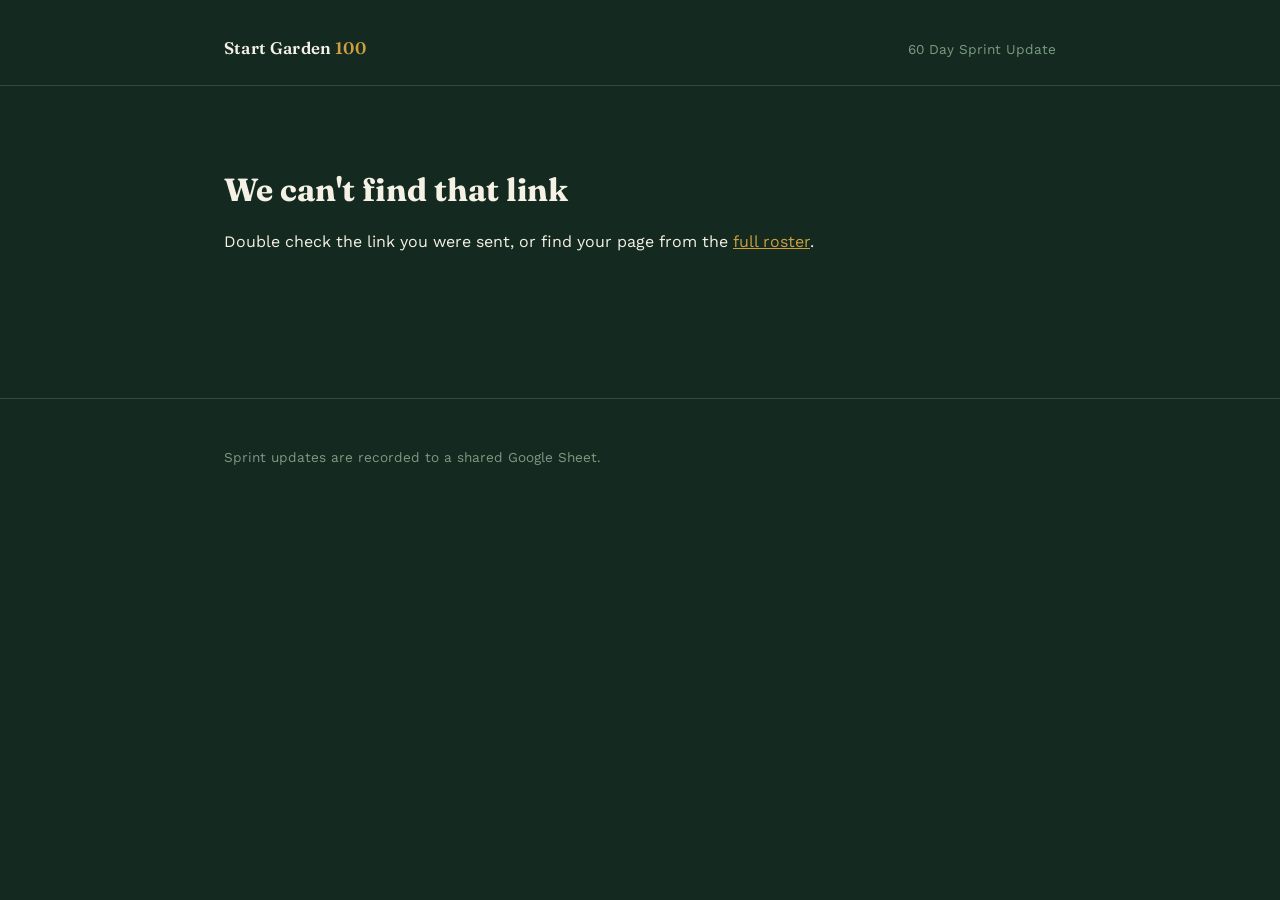
==== founder.html @ 56d7db5d "Add files via upload" ====
<!DOCTYPE html>
<html lang="en">
<head>
<meta charset="UTF-8">
<meta name="viewport" content="width=device-width, initial-scale=1">
<title>60 Day Sprint Update — Start Garden 100</title>
<link rel="stylesheet" href="style.css">
</head>
<body>
<a class="skip-link" href="#main">Skip to content</a>

<header class="site-header">
  <div class="shell">
    <a class="mark" href="index.html">Start Garden <span>100</span></a>
    <span class="program-tag">60 Day Sprint Update</span>
  </div>
</header>

<main id="main">
  <div class="shell" id="page-root">

    <div class="loading-line" id="loading-state">Loading your sprint&hellip;</div>

    <div id="not-found-state" style="display:none" class="not-found">
      <h1>We can't find that link</h1>
      <p>Double check the link you were sent, or find your page from the <a href="index.html">full roster</a>.</p>
    </div>

    <div id="found-state" style="display:none">

      <section class="sprint-hero">
        <p class="sprint-eyebrow">60 Day Sprint Update</p>
        <h1 id="founder-name"></h1>
        <p class="company" id="company-name"></p>
      </section>

      <form id="sprint-form" class="sprint-form">

        <div class="record">
          <div class="record-field">
            <h2>Your stated milestone</h2>
            <p class="record-quote" id="milestone-quote"></p>
          </div>
          <div class="record-update">
            <label for="milestone-update">What happened with this milestone?</label>
            <div class="field-card">
              <textarea id="milestone-update" name="milestone-update" class="field-input" maxlength="300" placeholder="Give us the update, in 300 characters or less." required></textarea>
            </div>
            <div class="char-count" id="milestone-count">0 / 300</div>
          </div>
        </div>

        <div class="record">
          <div class="record-field">
            <h2>Your stated metrics</h2>
            <p class="record-quote" id="metrics-quote"></p>
          </div>
          <div class="record-update">
            <label for="metrics-update">Where did these metrics land?</label>
            <div class="field-card">
              <textarea id="metrics-update" name="metrics-update" class="field-input" maxlength="300" placeholder="Give us the update, in 300 characters or less." required></textarea>
            </div>
            <div class="char-count" id="metrics-count">0 / 300</div>
          </div>
        </div>

        <div class="status-block">
          <h2>How would you best describe your sprint?</h2>
          <div class="status-options">
            <label class="status-option">
              <input type="radio" name="sprint-status" value="Complete">
              <span>Complete</span>
            </label>
            <label class="status-option">
              <input type="radio" name="sprint-status" value="Partially complete">
              <span>Partially complete</span>
            </label>
            <label class="status-option">
              <input type="radio" name="sprint-status" value="Completed and exceeded goals">
              <span>Completed and exceeded goals</span>
            </label>
            <label class="status-option">
              <input type="radio" name="sprint-status" value="Pivoted into a new sprint">
              <span>Pivoted into a new sprint</span>
            </label>
          </div>
        </div>

        <div class="submit-block">
          <p class="form-note">This sends your update straight to Start Garden's sprint tracker. You can't edit it after submitting — if you need to correct something, just send another update.</p>
          <p class="form-error" id="form-error" data-visible="false"></p>
          <button type="submit" class="btn-submit" id="submit-btn">Submit update</button>
        </div>

      </form>

      <section class="confirm" id="confirm-state" data-visible="false">
        <p class="mark-big">Update received</p>
        <h1>Thanks, <span id="confirm-name"></span>.</h1>
        <p>Your 60 day sprint update is in. Start Garden's team has it now &mdash; no need to send anything else.</p>
      </section>

    </div>
  </div>
</main>

<footer class="site-footer">
  <div class="shell">Sprint updates are recorded to a shared Google Sheet.</div>
</footer>

<script src="config.js"></script>
<script src="app.js"></script>
</body>
</html>
---- style.css ----
/* ============================================================
   Start Garden — 60 Day Sprint Update
   Design concept: a field ledger for the Start Garden 100 —
   dark greenhouse-green ground, warm paper record cards,
   goldenrod for the one active action on the page.
   ============================================================ */

@import url('https://fonts.googleapis.com/css2?family=Fraunces:opsz,wght@9..144,400;9..144,500;9..144,600&family=Work+Sans:wght@400;500;600&display=swap');

:root{
  --ground:      #142A21;
  --ground-deep: #0E1E18;
  --paper:       #F5F1E4;
  --paper-dim:   #E9E3D1;
  --ink:         #17251E;
  --ink-soft:    #4B5A50;
  --line:        #35493D;
  --line-soft:   #C9C0A4;
  --gold:        #CE9F3E;
  --gold-deep:   #A87F2C;
  --sage:        #7C9A80;
  --error:       #B5533B;

  --serif: 'Fraunces', Georgia, serif;
  --sans:  'Work Sans', -apple-system, BlinkMacSystemFont, sans-serif;

  --radius: 3px;
}

*{ box-sizing: border-box; }
html{ -webkit-text-size-adjust: 100%; }

body{
  margin: 0;
  background: var(--ground);
  color: var(--paper);
  font-family: var(--sans);
  line-height: 1.5;
  -webkit-font-smoothing: antialiased;
}

a{ color: inherit; }

button, input, textarea{ font-family: inherit; }

:focus-visible{
  outline: 2px solid var(--gold);
  outline-offset: 2px;
}

.skip-link{
  position: absolute;
  left: -999px;
  top: 0;
}
.skip-link:focus{
  left: 1rem;
  top: 1rem;
  z-index: 100;
  background: var(--gold);
  color: var(--ink);
  padding: 0.5rem 1rem;
  border-radius: var(--radius);
}

/* ---------- shared shell ---------- */

.shell{
  max-width: 880px;
  margin: 0 auto;
  padding: 0 1.5rem;
}

.site-header{
  padding: 2.25rem 0 1.5rem;
  border-bottom: 1px solid var(--line);
}

.site-header .shell{
  display: flex;
  align-items: baseline;
  justify-content: space-between;
  gap: 1rem;
  flex-wrap: wrap;
}

.mark{
  font-family: var(--serif);
  font-weight: 600;
  font-size: 1.05rem;
  letter-spacing: 0.01em;
  color: var(--paper);
  text-decoration: none;
}

.mark span{
  color: var(--gold);
}

.program-tag{
  font-size: 0.85rem;
  color: var(--sage);
}

footer.site-footer{
  padding: 3rem 0 4rem;
  color: var(--sage);
  font-size: 0.85rem;
  border-top: 1px solid var(--line);
  margin-top: 3rem;
}

/* ============================================================
   INDEX / ROSTER PAGE
   ============================================================ */

.roster-hero{
  padding: 3.5rem 0 2.5rem;
}

.roster-hero h1{
  font-family: var(--serif);
  font-weight: 500;
  font-size: clamp(2.1rem, 5vw, 3rem);
  line-height: 1.08;
  margin: 0 0 0.9rem;
  max-width: 14ch;
}

.roster-hero p{
  max-width: 52ch;
  color: var(--line-soft);
  font-size: 1.02rem;
  margin: 0;
}

.roster-controls{
  display: flex;
  gap: 0.75rem;
  align-items: center;
  margin: 2rem 0 1.25rem;
  flex-wrap: wrap;
}

.roster-search{
  flex: 1 1 240px;
  background: var(--ground-deep);
  border: 1px solid var(--line);
  color: var(--paper);
  padding: 0.65rem 0.85rem;
  border-radius: var(--radius);
  font-size: 0.95rem;
}

.roster-search::placeholder{ color: var(--sage); }

.roster-count{
  font-size: 0.85rem;
  color: var(--sage);
  white-space: nowrap;
}

.roster-list{
  list-style: none;
  margin: 0 0 2rem;
  padding: 0;
  border-top: 1px solid var(--line);
}

.roster-row{
  border-bottom: 1px solid var(--line);
}

.roster-row a{
  display: flex;
  align-items: center;
  gap: 1rem;
  padding: 0.95rem 0.25rem;
  text-decoration: none;
  transition: background 0.15s ease;
}

.roster-row a:hover,
.roster-row a:focus-visible{
  background: rgba(206,159,62,0.07);
}

.roster-names{
  flex: 1;
  min-width: 0;
}

.roster-founder{
  font-family: var(--serif);
  font-size: 1.05rem;
  color: var(--paper);
}

.roster-company{
  font-size: 0.85rem;
  color: var(--sage);
  overflow: hidden;
  text-overflow: ellipsis;
  white-space: nowrap;
}

.roster-status{
  font-size: 0.78rem;
  color: var(--ground);
  background: var(--line-soft);
  padding: 0.2rem 0.55rem;
  border-radius: 999px;
  white-space: nowrap;
}

.roster-status[data-state="done"]{
  background: var(--gold);
}

.roster-go{
  color: var(--gold);
  font-size: 1.1rem;
}

/* ============================================================
   FOUNDER PAGE
   ============================================================ */

.sprint-hero{
  padding: 3rem 0 2rem;
}

.sprint-eyebrow{
  font-family: var(--serif);
  font-style: italic;
  font-size: 1.05rem;
  color: var(--sage);
  margin: 0 0 0.6rem;
}

.sprint-hero h1{
  font-family: var(--serif);
  font-weight: 500;
  font-size: clamp(1.9rem, 4.4vw, 2.7rem);
  line-height: 1.1;
  margin: 0 0 0.35rem;
}

.sprint-hero .company{
  font-size: 1.05rem;
  color: var(--line-soft);
  margin: 0;
}

.record{
  border-top: 1px solid var(--line);
  padding: 2.2rem 0;
  display: grid;
  grid-template-columns: 1fr 1fr;
  gap: 2.25rem;
  align-items: start;
}

.record:last-of-type{
  border-bottom: 1px solid var(--line);
}

.record-field h2{
  font-size: 0.78rem;
  text-transform: none;
  letter-spacing: 0.02em;
  color: var(--gold);
  margin: 0 0 0.75rem;
  font-weight: 600;
}

.record-quote{
  font-family: var(--serif);
  font-size: 1.08rem;
  line-height: 1.55;
  color: var(--paper);
  margin: 0;
  padding-left: 1rem;
  border-left: 2px solid var(--line);
}

.record-update label{
  display: block;
  font-size: 0.92rem;
  color: var(--line-soft);
  margin-bottom: 0.6rem;
}

.field-card{
  background: var(--paper);
  border-radius: var(--radius);
  padding: 0.9rem 1rem 0.7rem;
}

textarea.field-input{
  width: 100%;
  border: none;
  background: transparent;
  resize: vertical;
  min-height: 96px;
  font-family: var(--sans);
  font-size: 0.97rem;
  color: var(--ink);
  line-height: 1.5;
}

textarea.field-input::placeholder{
  color: var(--ink-soft);
}

.char-count{
  display: flex;
  justify-content: flex-end;
  font-size: 0.78rem;
  color: var(--ink-soft);
  margin-top: 0.25rem;
}

.char-count[data-over="true"]{
  color: var(--error);
}

@media (max-width: 680px){
  .record{
    grid-template-columns: 1fr;
    gap: 1.1rem;
    padding: 1.75rem 0;
  }
  .record-quote{
    font-size: 1rem;
  }
}

/* ---------- status radio group ---------- */

.status-block{
  padding: 2.2rem 0 1rem;
}

.status-block h2{
  font-family: var(--serif);
  font-weight: 500;
  font-size: 1.3rem;
  margin: 0 0 1.1rem;
}

.status-options{
  display: grid;
  grid-template-columns: repeat(2, 1fr);
  gap: 0.75rem;
}

@media (max-width: 560px){
  .status-options{ grid-template-columns: 1fr; }
}

.status-option{
  position: relative;
}

.status-option input{
  position: absolute;
  opacity: 0;
  inset: 0;
  margin: 0;
  cursor: pointer;
}

.status-option span{
  display: flex;
  align-items: center;
  gap: 0.6rem;
  border: 1px solid var(--line);
  border-radius: var(--radius);
  padding: 0.85rem 1rem;
  font-size: 0.95rem;
  color: var(--line-soft);
  transition: border-color 0.15s ease, color 0.15s ease, background 0.15s ease;
}

.status-option span::before{
  content: "";
  width: 15px;
  height: 15px;
  flex: none;
  border-radius: 50%;
  border: 1.5px solid var(--sage);
  transition: border-color 0.15s ease, box-shadow 0.15s ease;
}

.status-option input:checked + span{
  border-color: var(--gold);
  color: var(--paper);
  background: rgba(206,159,62,0.08);
}

.status-option input:checked + span::before{
  border-color: var(--gold);
  box-shadow: inset 0 0 0 3.5px var(--gold);
}

.status-option input:focus-visible + span{
  outline: 2px solid var(--gold);
  outline-offset: 2px;
}

/* ---------- submit ---------- */

.submit-block{
  padding: 1.5rem 0 2.5rem;
  border-top: 1px solid var(--line);
}

.form-note{
  font-size: 0.85rem;
  color: var(--sage);
  margin: 0 0 1.1rem;
  max-width: 50ch;
}

.form-error{
  font-size: 0.88rem;
  color: var(--error);
  margin: 0 0 1rem;
  display: none;
}

.form-error[data-visible="true"]{ display: block; }

.btn-submit{
  appearance: none;
  border: none;
  background: var(--gold);
  color: var(--ground-deep);
  font-weight: 600;
  font-size: 1rem;
  padding: 0.9rem 1.9rem;
  border-radius: var(--radius);
  cursor: pointer;
  transition: background 0.15s ease, transform 0.1s ease;
}

.btn-submit:hover{ background: var(--gold-deep); color: var(--paper); }
.btn-submit:disabled{ opacity: 0.6; cursor: progress; }

/* ---------- confirmation state ---------- */

.confirm{
  display: none;
  padding: 4.5rem 0 5rem;
  text-align: left;
}

.confirm[data-visible="true"]{ display: block; }

.confirm .mark-big{
  font-family: var(--serif);
  font-style: italic;
  color: var(--gold);
  font-size: 1rem;
  margin: 0 0 0.75rem;
}

.confirm h1{
  font-family: var(--serif);
  font-weight: 500;
  font-size: clamp(1.9rem, 4.4vw, 2.6rem);
  margin: 0 0 0.8rem;
  max-width: 16ch;
}

.confirm p{
  color: var(--line-soft);
  max-width: 48ch;
  font-size: 1.02rem;
}

.sprint-form[data-submitted="true"]{ display: none; }

/* ---------- not-found ---------- */

.not-found{
  padding: 5rem 0;
}

.not-found h1{
  font-family: var(--serif);
  font-size: 2rem;
  margin: 0 0 0.75rem;
}

.not-found a{
  color: var(--gold);
}

/* ---------- loading ---------- */

.loading-line{
  color: var(--sage);
  font-size: 0.9rem;
  padding: 3rem 0;
}
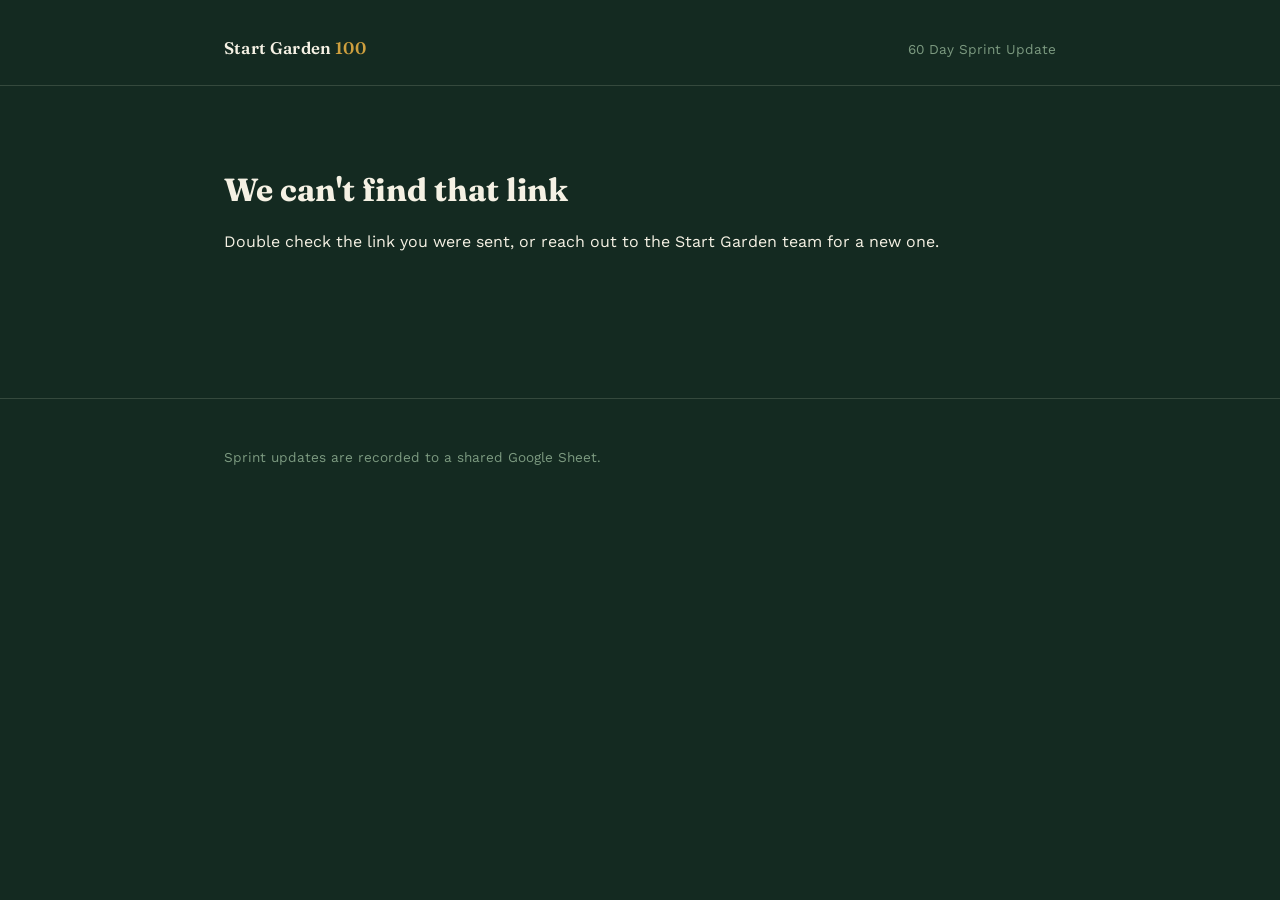
==== commit 0ba3a587: "Add files via upload" ====
--- a/founder.html
+++ b/founder.html
@@ -3,6 +3,7 @@
 <head>
 <meta charset="UTF-8">
 <meta name="viewport" content="width=device-width, initial-scale=1">
+<meta name="robots" content="noindex, nofollow">
 <title>60 Day Sprint Update — Start Garden 100</title>
 <link rel="stylesheet" href="style.css">
 </head>
@@ -23,7 +24,7 @@
 
     <div id="not-found-state" style="display:none" class="not-found">
       <h1>We can't find that link</h1>
-      <p>Double check the link you were sent, or find your page from the <a href="index.html">full roster</a>.</p>
+      <p>Double check the link you were sent, or reach out to the Start Garden team for a new one.</p>
     </div>
 
     <div id="found-state" style="display:none">
@@ -44,9 +45,9 @@
           <div class="record-update">
             <label for="milestone-update">What happened with this milestone?</label>
             <div class="field-card">
-              <textarea id="milestone-update" name="milestone-update" class="field-input" maxlength="300" placeholder="Give us the update, in 300 characters or less." required></textarea>
+              <textarea id="milestone-update" name="milestone-update" class="field-input" placeholder="Give us the update, in 150 words or less." required></textarea>
             </div>
-            <div class="char-count" id="milestone-count">0 / 300</div>
+            <div class="char-count" id="milestone-count">0 / 150 words</div>
           </div>
         </div>
 
@@ -58,9 +59,22 @@
           <div class="record-update">
             <label for="metrics-update">Where did these metrics land?</label>
             <div class="field-card">
-              <textarea id="metrics-update" name="metrics-update" class="field-input" maxlength="300" placeholder="Give us the update, in 300 characters or less." required></textarea>
+              <textarea id="metrics-update" name="metrics-update" class="field-input" placeholder="Give us the update, in 150 words or less." required></textarea>
             </div>
-            <div class="char-count" id="metrics-count">0 / 300</div>
+            <div class="char-count" id="metrics-count">0 / 150 words</div>
+          </div>
+        </div>
+
+        <div class="record record-single">
+          <div class="record-field">
+            <h2>Anything else you want to update Start Garden on&hellip;</h2>
+          </div>
+          <div class="record-update">
+            <label for="additional-update">Optional &mdash; anything not covered above.</label>
+            <div class="field-card">
+              <textarea id="additional-update" name="additional-update" class="field-input" placeholder="Give us the update, in 150 words or less."></textarea>
+            </div>
+            <div class="char-count" id="additional-count">0 / 150 words</div>
           </div>
         </div>
 
